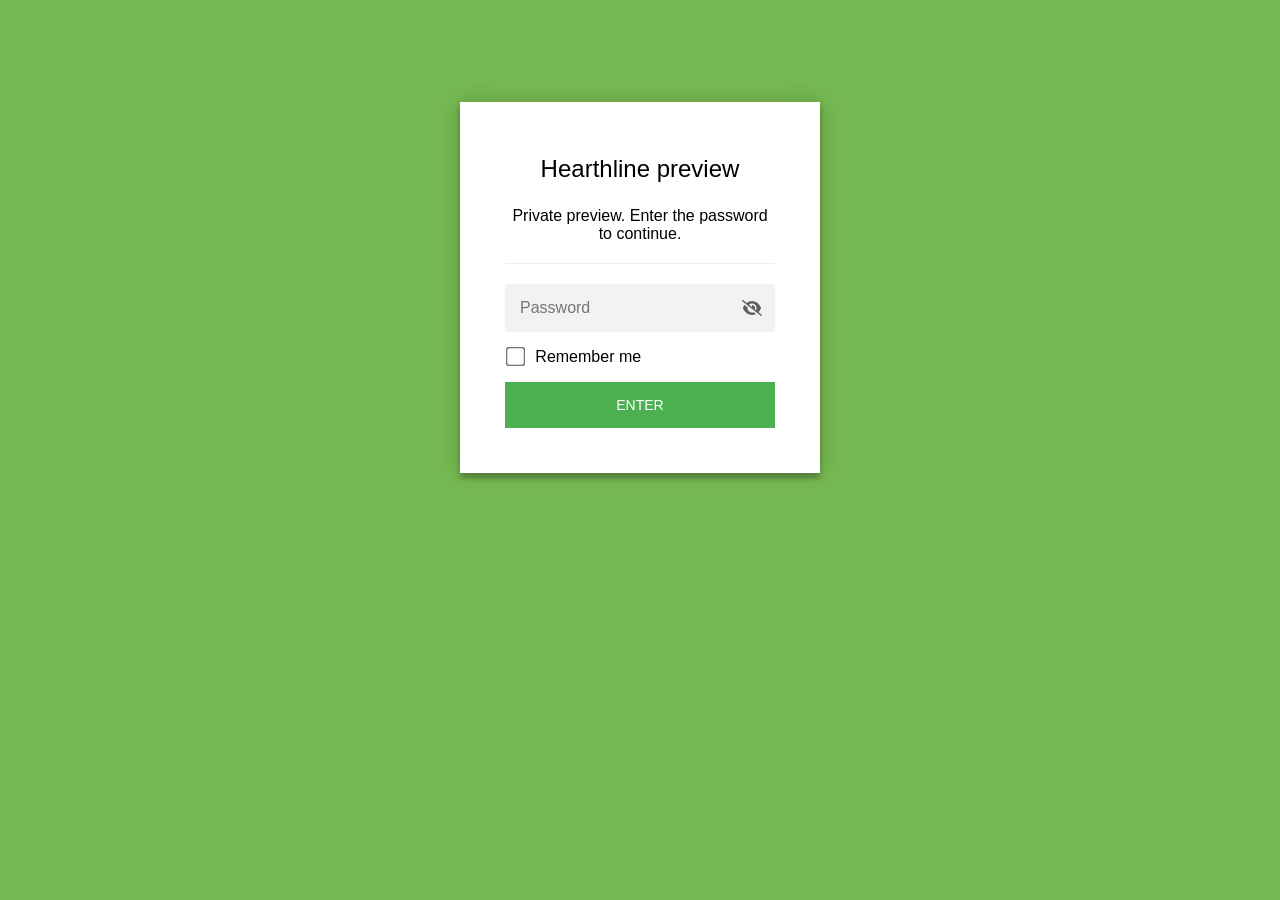
==== index.html @ 73a1ebfe "Hearthline preview (static demo build)" ====
<!DOCTYPE html>
<html class="staticrypt-html">
    <head><meta name="robots" content="noindex, nofollow">
        <meta charset="utf-8" />
        <title>Hearthline preview</title>
        <meta name="viewport" content="width=device-width, initial-scale=1" />

        <!-- do not cache this page -->
        <meta http-equiv="cache-control" content="max-age=0" />
        <meta http-equiv="cache-control" content="no-cache" />
        <meta http-equiv="expires" content="0" />
        <meta http-equiv="expires" content="Tue, 01 Jan 1980 1:00:00 GMT" />
        <meta http-equiv="pragma" content="no-cache" />

        <style>
            .staticrypt-hr {
                margin-top: 20px;
                margin-bottom: 20px;
                border: 0;
                border-top: 1px solid #eee;
            }

            .staticrypt-page {
                width: 360px;
                padding: 8% 0 0;
                margin: auto;
                box-sizing: border-box;
            }

            .staticrypt-form {
                position: relative;
                z-index: 1;
                background: #ffffff;
                max-width: 360px;
                margin: 0 auto 100px;
                padding: 45px;
                text-align: center;
                box-shadow: 0 0 20px 0 rgba(0, 0, 0, 0.2), 0 5px 5px 0 rgba(0, 0, 0, 0.24);
            }

            .staticrypt-form input[type="password"],
            input[type="text"] {
                background: inherit;
                border: 0;
                box-sizing: border-box; /* This ensures padding is included in the total width */
                font-size: 14px;
                outline: 0;
                padding: 15px 30px 15px 15px; /* Adjust the padding to ensure there is space for the icon */
                width: 100%;
            }

            .staticrypt-password-container {
                position: relative;
                outline: 0;
                background: #f2f2f2;
                width: 100%;
                border: 0;
                margin: 0 0 15px;
                box-sizing: border-box;
            }

            .staticrypt-toggle-password-visibility {
                cursor: pointer;
                height: 20px;
                opacity: 60%;
                padding: 13px;
                position: absolute;
                right: 0;
                top: 50%;
                transform: translateY(-50%);
                width: 20px;
            }

            .staticrypt-form .staticrypt-decrypt-button {
                text-transform: uppercase;
                outline: 0;
                background: #4CAF50;
                width: 100%;
                border: 0;
                padding: 15px;
                color: #ffffff;
                font-size: 14px;
                cursor: pointer;
            }

            .staticrypt-form .staticrypt-decrypt-button:hover,
            .staticrypt-form .staticrypt-decrypt-button:active,
            .staticrypt-form .staticrypt-decrypt-button:focus {
                background: #4CAF50;
                filter: brightness(92%);
            }

            .staticrypt-html {
                height: 100%;
            }

            .staticrypt-body {
                height: 100%;
                margin: 0;
            }

            .staticrypt-content {
                height: 100%;
                margin-bottom: 1em;
                background: #76B852;
                font-family: "Arial", sans-serif;
                -webkit-font-smoothing: antialiased;
                -moz-osx-font-smoothing: grayscale;
            }

            .staticrypt-instructions {
                margin-top: -1em;
                margin-bottom: 1em;
            }

            .staticrypt-title {
                font-size: 1.5em;
            }

            label.staticrypt-remember {
                display: flex;
                align-items: center;
                margin-bottom: 1em;
            }

            .staticrypt-remember input[type="checkbox"] {
                transform: scale(1.5);
                margin-right: 1em;
            }

            .hidden {
                display: none !important;
            }

            .staticrypt-spinner-container {
                height: 100%;
                display: flex;
                align-items: center;
                justify-content: center;
            }

            .staticrypt-spinner {
                display: inline-block;
                width: 2rem;
                height: 2rem;
                vertical-align: text-bottom;
                border: 0.25em solid gray;
                border-right-color: transparent;
                border-radius: 50%;
                -webkit-animation: spinner-border 0.75s linear infinite;
                animation: spinner-border 0.75s linear infinite;
                animation-duration: 0.75s;
                animation-timing-function: linear;
                animation-delay: 0s;
                animation-iteration-count: infinite;
                animation-direction: normal;
                animation-fill-mode: none;
                animation-play-state: running;
                animation-name: spinner-border;
            }

            @keyframes spinner-border {
                100% {
                    transform: rotate(360deg);
                }
            }

            @media screen and (-webkit-min-device-pixel-ratio: 0) {
                .staticrypt-form input[type="password"],
                input[type="text"] {
                    font-size: 16px;
                }
            }
        </style>
    </head>

    <body class="staticrypt-body">
        <div id="staticrypt_loading" class="staticrypt-spinner-container">
            <div class="staticrypt-spinner"></div>
        </div>

        <div id="staticrypt_content" class="staticrypt-content hidden">
            <div class="staticrypt-page">
                <div class="staticrypt-form">
                    <div class="staticrypt-instructions">
                        <p class="staticrypt-title">Hearthline preview</p>
                        <p>Private preview. Enter the password to continue.</p>
                    </div>

                    <hr class="staticrypt-hr" />

                    <form id="staticrypt-form" action="#" method="post">
                        <div class="staticrypt-password-container">
                            <input
                                id="staticrypt-password"
                                type="password"
                                name="password"
                                placeholder="Password"
                                autofocus
                            />

                            <img
                                class="staticrypt-toggle-password-visibility"
                                alt="Show password"
                                title="Show password"
                                src="[data-uri]"
                            />
                        </div>

                        <label id="staticrypt-remember-label" class="staticrypt-remember hidden">
                            <input id="staticrypt-remember" type="checkbox" name="remember" />
                            Remember me
                        </label>

                        <input type="submit" class="staticrypt-decrypt-button" value="Enter" />
                    </form>
                </div>
            </div>
        </div>

        <script>
            // these variables will be filled when generating the file - the template format is 'variable_name'
            const staticryptInitiator = ((function(){
  const exports = {};
  const cryptoEngine = ((function(){
  const exports = {};
  const { subtle } = crypto;

const IV_BITS = 16 * 8;
const HEX_BITS = 4;
const ENCRYPTION_ALGO = "AES-CBC";

/**
 * Translates between utf8 encoded hexadecimal strings
 * and Uint8Array bytes.
 */
const HexEncoder = {
    /**
     * hex string -> bytes
     * @param {string} hexString
     * @returns {Uint8Array}
     */
    parse: function (hexString) {
        if (hexString.length % 2 !== 0) throw "Invalid hexString";
        const arrayBuffer = new Uint8Array(hexString.length / 2);

        for (let i = 0; i < hexString.length; i += 2) {
            const byteValue = parseInt(hexString.substring(i, i + 2), 16);
            if (isNaN(byteValue)) {
                throw "Invalid hexString";
            }
            arrayBuffer[i / 2] = byteValue;
        }
        return arrayBuffer;
    },

    /**
     * bytes -> hex string
     * @param {Uint8Array} bytes
     * @returns {string}
     */
    stringify: function (bytes) {
        const hexBytes = [];

        for (let i = 0; i < bytes.length; ++i) {
            let byteString = bytes[i].toString(16);
            if (byteString.length < 2) {
                byteString = "0" + byteString;
            }
            hexBytes.push(byteString);
        }
        return hexBytes.join("");
    },
};

/**
 * Translates between utf8 strings and Uint8Array bytes.
 */
const UTF8Encoder = {
    parse: function (str) {
        return new TextEncoder().encode(str);
    },

    stringify: function (bytes) {
        return new TextDecoder().decode(bytes);
    },
};

/**
 * Salt and encrypt a msg with a password.
 */
async function encrypt(msg, hashedPassword) {
    // Must be 16 bytes, unpredictable, and preferably cryptographically random. However, it need not be secret.
    // https://developer.mozilla.org/en-US/docs/Web/API/SubtleCrypto/encrypt#parameters
    const iv = crypto.getRandomValues(new Uint8Array(IV_BITS / 8));

    const key = await subtle.importKey("raw", HexEncoder.parse(hashedPassword), ENCRYPTION_ALGO, false, ["encrypt"]);

    const encrypted = await subtle.encrypt(
        {
            name: ENCRYPTION_ALGO,
            iv: iv,
        },
        key,
        UTF8Encoder.parse(msg)
    );

    // iv will be 32 hex characters, we prepend it to the ciphertext for use in decryption
    return HexEncoder.stringify(iv) + HexEncoder.stringify(new Uint8Array(encrypted));
}
exports.encrypt = encrypt;

/**
 * Decrypt a salted msg using a password.
 *
 * @param {string} encryptedMsg
 * @param {string} hashedPassword
 * @returns {Promise<string>}
 */
async function decrypt(encryptedMsg, hashedPassword) {
    const ivLength = IV_BITS / HEX_BITS;
    const iv = HexEncoder.parse(encryptedMsg.substring(0, ivLength));
    const encrypted = encryptedMsg.substring(ivLength);

    const key = await subtle.importKey("raw", HexEncoder.parse(hashedPassword), ENCRYPTION_ALGO, false, ["decrypt"]);

    const outBuffer = await subtle.decrypt(
        {
            name: ENCRYPTION_ALGO,
            iv: iv,
        },
        key,
        HexEncoder.parse(encrypted)
    );

    return UTF8Encoder.stringify(new Uint8Array(outBuffer));
}
exports.decrypt = decrypt;

/**
 * Salt and hash the password so it can be stored in localStorage without opening a password reuse vulnerability.
 *
 * @param {string} password
 * @param {string} salt
 * @returns {Promise<string>}
 */
async function hashPassword(password, salt) {
    // we hash the password in multiple steps, each adding more iterations. This is because we used to allow less
    // iterations, so for backward compatibility reasons, we need to support going from that to more iterations.
    let hashedPassword = await hashLegacyRound(password, salt);

    hashedPassword = await hashSecondRound(hashedPassword, salt);

    return hashThirdRound(hashedPassword, salt);
}
exports.hashPassword = hashPassword;

/**
 * This hashes the password with 1k iterations. This is a low number, we need this function to support backwards
 * compatibility.
 *
 * @param {string} password
 * @param {string} salt
 * @returns {Promise<string>}
 */
function hashLegacyRound(password, salt) {
    return pbkdf2(password, salt, 1000, "SHA-1");
}
exports.hashLegacyRound = hashLegacyRound;

/**
 * Add a second round of iterations. This is because we used to use 1k, so for backwards compatibility with
 * remember-me/autodecrypt links, we need to support going from that to more iterations.
 *
 * @param hashedPassword
 * @param salt
 * @returns {Promise<string>}
 */
function hashSecondRound(hashedPassword, salt) {
    return pbkdf2(hashedPassword, salt, 14000, "SHA-256");
}
exports.hashSecondRound = hashSecondRound;

/**
 * Add a third round of iterations to bring total number to 600k. This is because we used to use 1k, then 15k, so for
 * backwards compatibility with remember-me/autodecrypt links, we need to support going from that to more iterations.
 *
 * @param hashedPassword
 * @param salt
 * @returns {Promise<string>}
 */
function hashThirdRound(hashedPassword, salt) {
    return pbkdf2(hashedPassword, salt, 585000, "SHA-256");
}
exports.hashThirdRound = hashThirdRound;

/**
 * Salt and hash the password so it can be stored in localStorage without opening a password reuse vulnerability.
 *
 * @param {string} password
 * @param {string} salt
 * @param {int} iterations
 * @param {string} hashAlgorithm
 * @returns {Promise<string>}
 */
async function pbkdf2(password, salt, iterations, hashAlgorithm) {
    const key = await subtle.importKey("raw", UTF8Encoder.parse(password), "PBKDF2", false, ["deriveBits"]);

    const keyBytes = await subtle.deriveBits(
        {
            name: "PBKDF2",
            hash: hashAlgorithm,
            iterations,
            salt: UTF8Encoder.parse(salt),
        },
        key,
        256
    );

    return HexEncoder.stringify(new Uint8Array(keyBytes));
}

function generateRandomSalt() {
    const bytes = crypto.getRandomValues(new Uint8Array(128 / 8));

    return HexEncoder.stringify(new Uint8Array(bytes));
}
exports.generateRandomSalt = generateRandomSalt;

async function signMessage(hashedPassword, message) {
    const key = await subtle.importKey(
        "raw",
        HexEncoder.parse(hashedPassword),
        {
            name: "HMAC",
            hash: "SHA-256",
        },
        false,
        ["sign"]
    );
    const signature = await subtle.sign("HMAC", key, UTF8Encoder.parse(message));

    return HexEncoder.stringify(new Uint8Array(signature));
}
exports.signMessage = signMessage;

function getRandomAlphanum() {
    const possibleCharacters = "abcdefghijklmnopqrstuvwxyzABCDEFGHIJKLMNOPQRSTUVWXYZ0123456789";

    let byteArray;
    let parsedInt;

    // Keep generating new random bytes until we get a value that falls
    // within a range that can be evenly divided by possibleCharacters.length
    do {
        byteArray = crypto.getRandomValues(new Uint8Array(1));
        // extract the lowest byte to get an int from 0 to 255 (probably unnecessary, since we're only generating 1 byte)
        parsedInt = byteArray[0] & 0xff;
    } while (parsedInt >= 256 - (256 % possibleCharacters.length));

    // Take the modulo of the parsed integer to get a random number between 0 and totalLength - 1
    const randomIndex = parsedInt % possibleCharacters.length;

    return possibleCharacters[randomIndex];
}

/**
 * Generate a random string of a given length.
 *
 * @param {int} length
 * @returns {string}
 */
function generateRandomString(length) {
    let randomString = "";

    for (let i = 0; i < length; i++) {
        randomString += getRandomAlphanum();
    }

    return randomString;
}
exports.generateRandomString = generateRandomString;

  return exports;
})());
const codec = ((function(){
  const exports = {};
  /**
 * Initialize the codec with the provided cryptoEngine - this return functions to encode and decode messages.
 *
 * @param cryptoEngine - the engine to use for encryption / decryption
 */
function init(cryptoEngine) {
    const exports = {};

    /**
     * Top-level function for encoding a message.
     * Includes password hashing, encryption, and signing.
     *
     * @param {string} msg
     * @param {string} password
     * @param {string} salt
     *
     * @returns {string} The encoded text
     */
    async function encode(msg, password, salt) {
        const hashedPassword = await cryptoEngine.hashPassword(password, salt);

        const encrypted = await cryptoEngine.encrypt(msg, hashedPassword);

        // we use the hashed password in the HMAC because this is effectively what will be used a password (so we can store
        // it in localStorage safely, we don't use the clear text password)
        const hmac = await cryptoEngine.signMessage(hashedPassword, encrypted);

        return hmac + encrypted;
    }
    exports.encode = encode;

    /**
     * Encode using a password that has already been hashed. This is useful to encode multiple messages in a row, that way
     * we don't need to hash the password multiple times.
     *
     * @param {string} msg
     * @param {string} hashedPassword
     *
     * @returns {string} The encoded text
     */
    async function encodeWithHashedPassword(msg, hashedPassword) {
        const encrypted = await cryptoEngine.encrypt(msg, hashedPassword);

        // we use the hashed password in the HMAC because this is effectively what will be used a password (so we can store
        // it in localStorage safely, we don't use the clear text password)
        const hmac = await cryptoEngine.signMessage(hashedPassword, encrypted);

        return hmac + encrypted;
    }
    exports.encodeWithHashedPassword = encodeWithHashedPassword;

    /**
     * Top-level function for decoding a message.
     * Includes signature check and decryption.
     *
     * @param {string} signedMsg
     * @param {string} hashedPassword
     * @param {string} salt
     * @param {int} backwardCompatibleAttempt
     * @param {string} originalPassword
     *
     * @returns {Object} {success: true, decoded: string} | {success: false, message: string}
     */
    async function decode(signedMsg, hashedPassword, salt, backwardCompatibleAttempt = 0, originalPassword = "") {
        const encryptedHMAC = signedMsg.substring(0, 64);
        const encryptedMsg = signedMsg.substring(64);
        const decryptedHMAC = await cryptoEngine.signMessage(hashedPassword, encryptedMsg);

        if (decryptedHMAC !== encryptedHMAC) {
            // we have been raising the number of iterations in the hashing algorithm multiple times, so to support the old
            // remember-me/autodecrypt links we need to try bringing the old hashes up to speed.
            originalPassword = originalPassword || hashedPassword;
            if (backwardCompatibleAttempt === 0) {
                const updatedHashedPassword = await cryptoEngine.hashThirdRound(originalPassword, salt);

                return decode(signedMsg, updatedHashedPassword, salt, backwardCompatibleAttempt + 1, originalPassword);
            }
            if (backwardCompatibleAttempt === 1) {
                let updatedHashedPassword = await cryptoEngine.hashSecondRound(originalPassword, salt);
                updatedHashedPassword = await cryptoEngine.hashThirdRound(updatedHashedPassword, salt);

                return decode(signedMsg, updatedHashedPassword, salt, backwardCompatibleAttempt + 1, originalPassword);
            }

            return { success: false, message: "Signature mismatch" };
        }

        return {
            success: true,
            decoded: await cryptoEngine.decrypt(encryptedMsg, hashedPassword),
        };
    }
    exports.decode = decode;

    return exports;
}
exports.init = init;

  return exports;
})());
const decode = codec.init(cryptoEngine).decode;

/**
 * Initialize the staticrypt module, that exposes functions callbable by the password_template.
 *
 * @param {{
 *  staticryptEncryptedMsgUniqueVariableName: string,
 *  isRememberEnabled: boolean,
 *  rememberDurationInDays: number,
 *  staticryptSaltUniqueVariableName: string,
 * }} staticryptConfig - object of data that is stored on the password_template at encryption time.
 *
 * @param {{
 *  rememberExpirationKey: string,
 *  rememberPassphraseKey: string,
 *  replaceHtmlCallback: function,
 *  clearLocalStorageCallback: function,
 * }} templateConfig - object of data that can be configured by a custom password_template.
 */
function init(staticryptConfig, templateConfig) {
    const exports = {};

    /**
     * Decrypt our encrypted page, replace the whole HTML.
     *
     * @param {string} hashedPassword
     * @returns {Promise<boolean>}
     */
    async function decryptAndReplaceHtml(hashedPassword) {
        const { staticryptEncryptedMsgUniqueVariableName, staticryptSaltUniqueVariableName } = staticryptConfig;
        const { replaceHtmlCallback } = templateConfig;

        const result = await decode(
            staticryptEncryptedMsgUniqueVariableName,
            hashedPassword,
            staticryptSaltUniqueVariableName
        );
        if (!result.success) {
            return false;
        }
        const plainHTML = result.decoded;

        // if the user configured a callback call it, otherwise just replace the whole HTML
        if (typeof replaceHtmlCallback === "function") {
            replaceHtmlCallback(plainHTML);
        } else {
            document.write(plainHTML);
            document.close();
        }

        return true;
    }

    /**
     * Attempt to decrypt the page and replace the whole HTML.
     *
     * @param {string} password
     * @param {boolean} isRememberChecked
     *
     * @returns {Promise<{isSuccessful: boolean, hashedPassword?: string}>} - we return an object, so that if we want to
     *   expose more information in the future we can do it without breaking the password_template
     */
    async function handleDecryptionOfPage(password, isRememberChecked) {
        const { staticryptSaltUniqueVariableName } = staticryptConfig;

        // decrypt and replace the whole page
        const hashedPassword = await cryptoEngine.hashPassword(password, staticryptSaltUniqueVariableName);
        return handleDecryptionOfPageFromHash(hashedPassword, isRememberChecked);
    }
    exports.handleDecryptionOfPage = handleDecryptionOfPage;

    async function handleDecryptionOfPageFromHash(hashedPassword, isRememberChecked) {
        const { isRememberEnabled, rememberDurationInDays } = staticryptConfig;
        const { rememberExpirationKey, rememberPassphraseKey } = templateConfig;

        const isDecryptionSuccessful = await decryptAndReplaceHtml(hashedPassword);

        if (!isDecryptionSuccessful) {
            return {
                isSuccessful: false,
                hashedPassword,
            };
        }

        // remember the hashedPassword and set its expiration if necessary
        if (isRememberEnabled && isRememberChecked) {
            window.localStorage.setItem(rememberPassphraseKey, hashedPassword);

            // set the expiration if the duration isn't 0 (meaning no expiration)
            if (rememberDurationInDays > 0) {
                window.localStorage.setItem(
                    rememberExpirationKey,
                    (new Date().getTime() + rememberDurationInDays * 24 * 60 * 60 * 1000).toString()
                );
            }
        }

        return {
            isSuccessful: true,
            hashedPassword,
        };
    }
    exports.handleDecryptionOfPageFromHash = handleDecryptionOfPageFromHash;

    /**
     * Clear localstorage from staticrypt related values
     */
    function clearLocalStorage() {
        const { clearLocalStorageCallback, rememberExpirationKey, rememberPassphraseKey } = templateConfig;

        if (typeof clearLocalStorageCallback === "function") {
            clearLocalStorageCallback();
        } else {
            localStorage.removeItem(rememberPassphraseKey);
            localStorage.removeItem(rememberExpirationKey);
        }
    }

    async function handleDecryptOnLoad() {
        let isSuccessful = await decryptOnLoadFromUrl();

        if (!isSuccessful) {
            isSuccessful = await decryptOnLoadFromRememberMe();
        }

        return { isSuccessful };
    }
    exports.handleDecryptOnLoad = handleDecryptOnLoad;

    /**
     * Clear storage if we are logging out
     *
     * @returns {boolean} - whether we logged out
     */
    function logoutIfNeeded() {
        const logoutKey = "staticrypt_logout";

        // handle logout through query param
        const queryParams = new URLSearchParams(window.location.search);
        if (queryParams.has(logoutKey)) {
            clearLocalStorage();
            return true;
        }

        // handle logout through URL fragment
        const hash = window.location.hash.substring(1);
        if (hash.includes(logoutKey)) {
            clearLocalStorage();
            return true;
        }

        return false;
    }

    /**
     * To be called on load: check if we want to try to decrypt and replace the HTML with the decrypted content, and
     * try to do it if needed.
     *
     * @returns {Promise<boolean>} true if we derypted and replaced the whole page, false otherwise
     */
    async function decryptOnLoadFromRememberMe() {
        const { rememberDurationInDays } = staticryptConfig;
        const { rememberExpirationKey, rememberPassphraseKey } = templateConfig;

        // if we are login out, terminate
        if (logoutIfNeeded()) {
            return false;
        }

        // if there is expiration configured, check if we're not beyond the expiration
        if (rememberDurationInDays && rememberDurationInDays > 0) {
            const expiration = localStorage.getItem(rememberExpirationKey),
                isExpired = expiration && new Date().getTime() > parseInt(expiration);

            if (isExpired) {
                clearLocalStorage();
                return false;
            }
        }

        const hashedPassword = localStorage.getItem(rememberPassphraseKey);

        if (hashedPassword) {
            // try to decrypt
            const isDecryptionSuccessful = await decryptAndReplaceHtml(hashedPassword);

            // if the decryption is unsuccessful the password might be wrong - silently clear the saved data and let
            // the user fill the password form again
            if (!isDecryptionSuccessful) {
                clearLocalStorage();
                return false;
            }

            return true;
        }

        return false;
    }

    async function decryptOnLoadFromUrl() {
        const passwordKey = "staticrypt_pwd";
        const rememberMeKey = "remember_me";

        // try to get the password from the query param (for backward compatibility - we now want to avoid this method,
        // since it sends the hashed password to the server which isn't needed)
        const queryParams = new URLSearchParams(window.location.search);
        const hashedPasswordQuery = queryParams.get(passwordKey);
        const rememberMeQuery = queryParams.get(rememberMeKey);

        const urlFragment = window.location.hash.substring(1);
        // get the password from the url fragment
        const hashedPasswordRegexMatch = urlFragment.match(new RegExp(passwordKey + "=([^&]*)"));
        const hashedPasswordFragment = hashedPasswordRegexMatch ? hashedPasswordRegexMatch[1] : null;
        const rememberMeFragment = urlFragment.includes(rememberMeKey);

        const hashedPassword = hashedPasswordFragment || hashedPasswordQuery;
        const rememberMe = rememberMeFragment || rememberMeQuery;

        if (hashedPassword) {
            return handleDecryptionOfPageFromHash(hashedPassword, rememberMe);
        }

        return false;
    }

    return exports;
}
exports.init = init;

  return exports;
})());
            const templateError = "Bad password!",
                templateToggleAltShow = "Show password",
                templateToggleAltHide = "Hide password",
                isRememberEnabled = true,
                staticryptConfig = {"staticryptEncryptedMsgUniqueVariableName":"[base64]","isRememberEnabled":true,"rememberDurationInDays":30,"staticryptSaltUniqueVariableName":"99e6be7bbdb4ffca02e40e5e18d0c5ec"};

            // you can edit these values to customize some of the behavior of StatiCrypt
            const templateConfig = {
                rememberExpirationKey: "staticrypt_expiration",
                rememberPassphraseKey: "staticrypt_passphrase",
                replaceHtmlCallback: null,
                clearLocalStorageCallback: null,
            };

            // init the staticrypt engine
            const staticrypt = staticryptInitiator.init(staticryptConfig, templateConfig);

            // try to automatically decrypt on load if there is a saved password
            window.onload = async function () {
                const { isSuccessful } = await staticrypt.handleDecryptOnLoad();

                // if we didn't decrypt anything on load, show the password prompt. Otherwise the content has already been
                // replaced, no need to do anything
                if (!isSuccessful) {
                    // hide loading screen
                    document.getElementById("staticrypt_loading").classList.add("hidden");
                    document.getElementById("staticrypt_content").classList.remove("hidden");
                    document.getElementById("staticrypt-password").focus();

                    // show the remember me checkbox
                    if (isRememberEnabled) {
                        document.getElementById("staticrypt-remember-label").classList.remove("hidden");
                    }
                }
            };

            // toggle password visibility
            const toggleIcon = document.querySelector(".staticrypt-toggle-password-visibility");
            // these two icons are coming from FontAwesome
            const imgSrcEyeClosed =
                "[data-uri]";
            const imgSrcEyeOpened =
                "[data-uri]";
            toggleIcon.addEventListener("click", function () {
                const passwordInput = document.getElementById("staticrypt-password");
                if (passwordInput.type === "password") {
                    passwordInput.type = "text";
                    toggleIcon.src = imgSrcEyeOpened;
                    toggleIcon.alt = templateToggleAltHide;
                    toggleIcon.title = templateToggleAltHide;
                } else {
                    passwordInput.type = "password";
                    toggleIcon.src = imgSrcEyeClosed;
                    toggleIcon.alt = templateToggleAltShow;
                    toggleIcon.title = templateToggleAltShow;
                }
            });

            // handle password form submission
            document.getElementById("staticrypt-form").addEventListener("submit", async function (e) {
                e.preventDefault();

                const password = document.getElementById("staticrypt-password").value,
                    isRememberChecked = document.getElementById("staticrypt-remember").checked;

                const { isSuccessful } = await staticrypt.handleDecryptionOfPage(password, isRememberChecked);

                if (!isSuccessful) {
                    alert(templateError);
                }
            });
        </script>
    </body>
</html>
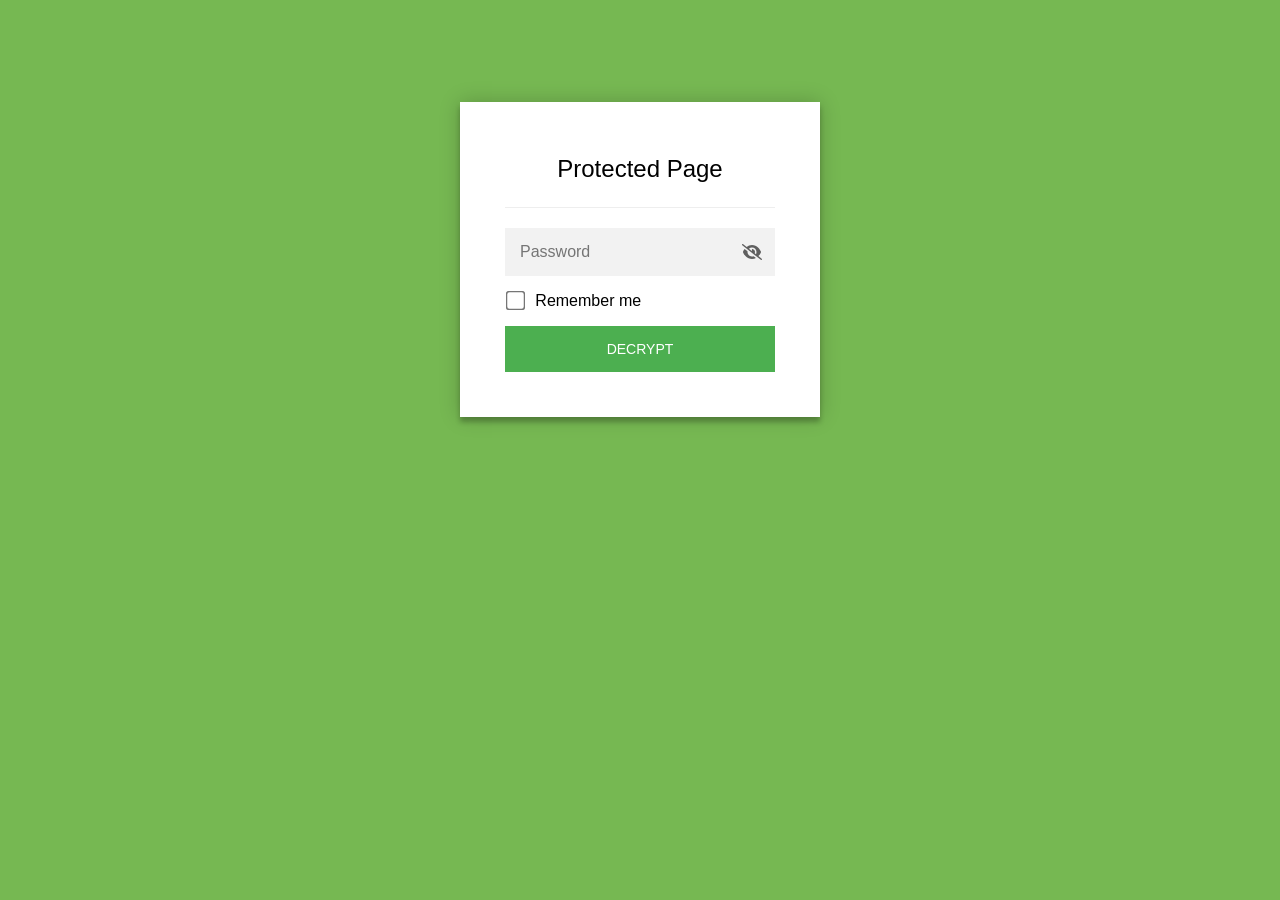
==== commit 97872778: "Re-lock preview" ====
--- a/index.html
+++ b/index.html
@@ -2,7 +2,7 @@
 <html class="staticrypt-html">
     <head><meta name="robots" content="noindex, nofollow">
         <meta charset="utf-8" />
-        <title>Hearthline preview</title>
+        <title>Protected Page</title>
         <meta name="viewport" content="width=device-width, initial-scale=1" />
 
         <!-- do not cache this page -->
@@ -183,8 +183,8 @@
             <div class="staticrypt-page">
                 <div class="staticrypt-form">
                     <div class="staticrypt-instructions">
-                        <p class="staticrypt-title">Hearthline preview</p>
-                        <p>Private preview. Enter the password to continue.</p>
+                        <p class="staticrypt-title">Protected Page</p>
+                        <p></p>
                     </div>
 
                     <hr class="staticrypt-hr" />
@@ -212,7 +212,7 @@
                             Remember me
                         </label>
 
-                        <input type="submit" class="staticrypt-decrypt-button" value="Enter" />
+                        <input type="submit" class="staticrypt-decrypt-button" value="DECRYPT" />
                     </form>
                 </div>
             </div>
@@ -820,7 +820,7 @@
                 templateToggleAltShow = "Show password",
                 templateToggleAltHide = "Hide password",
                 isRememberEnabled = true,
-                staticryptConfig = {"staticryptEncryptedMsgUniqueVariableName":"[base64]","isRememberEnabled":true,"rememberDurationInDays":30,"staticryptSaltUniqueVariableName":"99e6be7bbdb4ffca02e40e5e18d0c5ec"};
+                staticryptConfig = {"staticryptEncryptedMsgUniqueVariableName":"[base64]","isRememberEnabled":true,"rememberDurationInDays":30,"staticryptSaltUniqueVariableName":"99e6be7bbdb4ffca02e40e5e18d0c5ec"};
 
             // you can edit these values to customize some of the behavior of StatiCrypt
             const templateConfig = {
